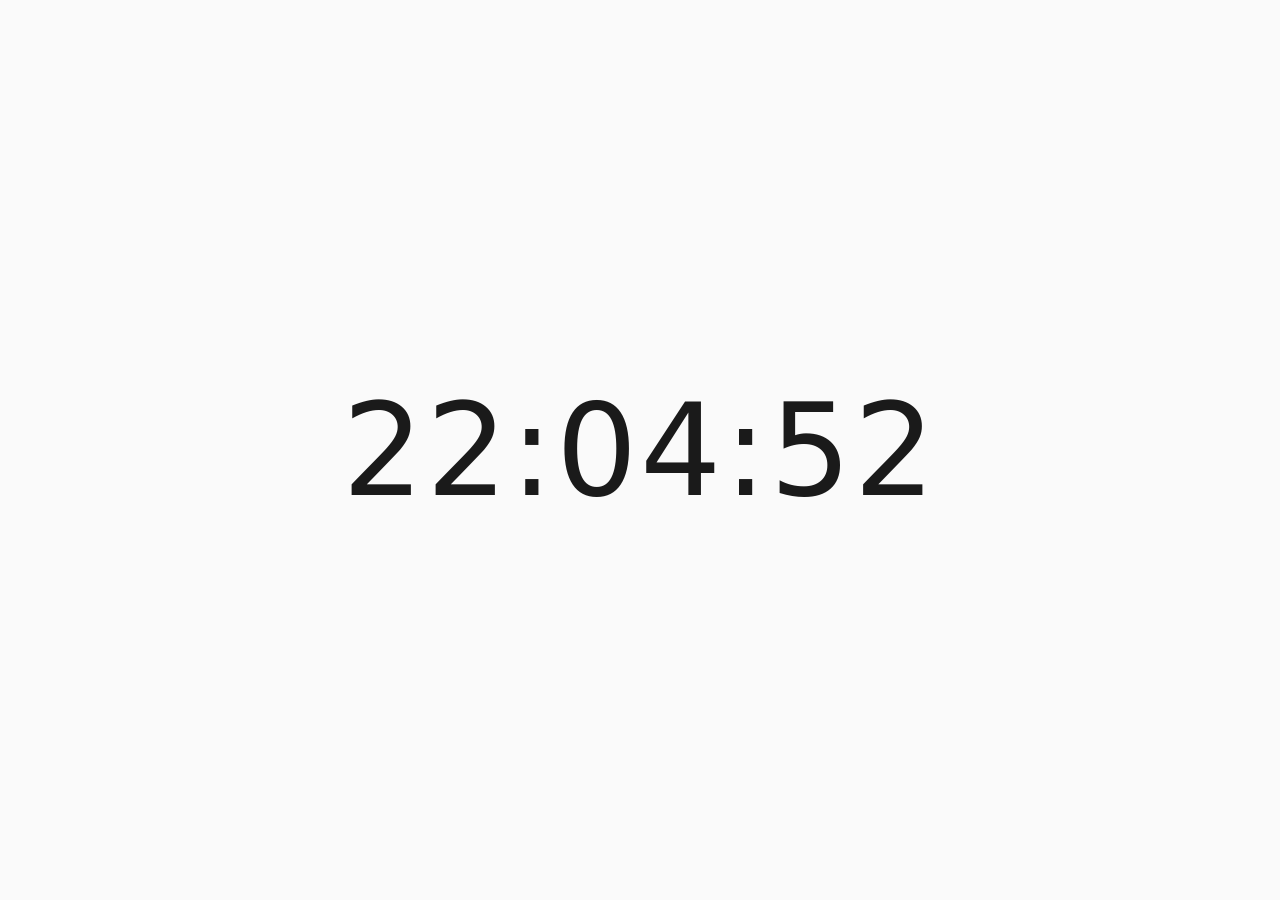
==== index.html @ 7273880b "Add minimalistic single-file clock web app - Time as text, centered full-viewport, system font, no d" ====
<!DOCTYPE html>
<html lang="en">
<head>
<meta charset="utf-8">
<meta name="viewport" content="width=device-width, initial-scale=1">
<title>Clock</title>
<style>
  :root, :root[data-theme="light"] {
    --bg: #fafafa;
    --fg: #1a1a1a;
  }
  :root[data-theme="dark"] {
    --bg: #111111;
    --fg: #eaeaea;
  }
  @media (prefers-color-scheme: dark) {
    :root:not([data-theme]) {
      --bg: #111111;
      --fg: #eaeaea;
    }
  }
  html, body {
    height: 100%;
  }
  body {
    margin: 0;
    display: flex;
    align-items: center;
    justify-content: center;
    background: var(--bg);
    color: var(--fg);
    font-family: system-ui, -apple-system, "Segoe UI", Roboto, sans-serif;
    transition: background 0.2s, color 0.2s;
    user-select: none;
    -webkit-user-select: none;
  }
  #time {
    font-size: clamp(2.5rem, 12vw, 8rem);
    font-variant-numeric: tabular-nums;
    letter-spacing: 0.02em;
    cursor: pointer;
  }
</style>
</head>
<body>
<time id="time"></time>
<script>
(() => {
  "use strict";

  const root = document.documentElement;
  const timeEl = document.getElementById("time");
  const media = matchMedia("(prefers-color-scheme: dark)");

  // 0 = hh:mm, 1 = hh:mm:ss, 2 = hh:mm:ss.xxx
  let format = 1;
  let lastText = "";

  const pad2 = n => String(n).padStart(2, "0");

  function formatTime(d) {
    let s = pad2(d.getHours()) + ":" + pad2(d.getMinutes());
    if (format >= 1) s += ":" + pad2(d.getSeconds());
    if (format === 2) s += "." + String(d.getMilliseconds()).padStart(3, "0");
    return s;
  }

  function render() {
    const text = formatTime(new Date());
    if (text !== lastText) {
      lastText = text;
      timeEl.textContent = text;
    }
  }

  function tick() {
    render();
    requestAnimationFrame(tick);
  }

  function effectiveTheme() {
    return root.dataset.theme || (media.matches ? "dark" : "light");
  }

  document.body.addEventListener("click", () => {
    root.dataset.theme = effectiveTheme() === "dark" ? "light" : "dark";
  });

  timeEl.addEventListener("click", e => {
    e.stopPropagation(); // keep the click from also toggling the theme
    format = (format + 1) % 3;
    lastText = "";
    render();
  });

  tick();
})();
</script>
</body>
</html>
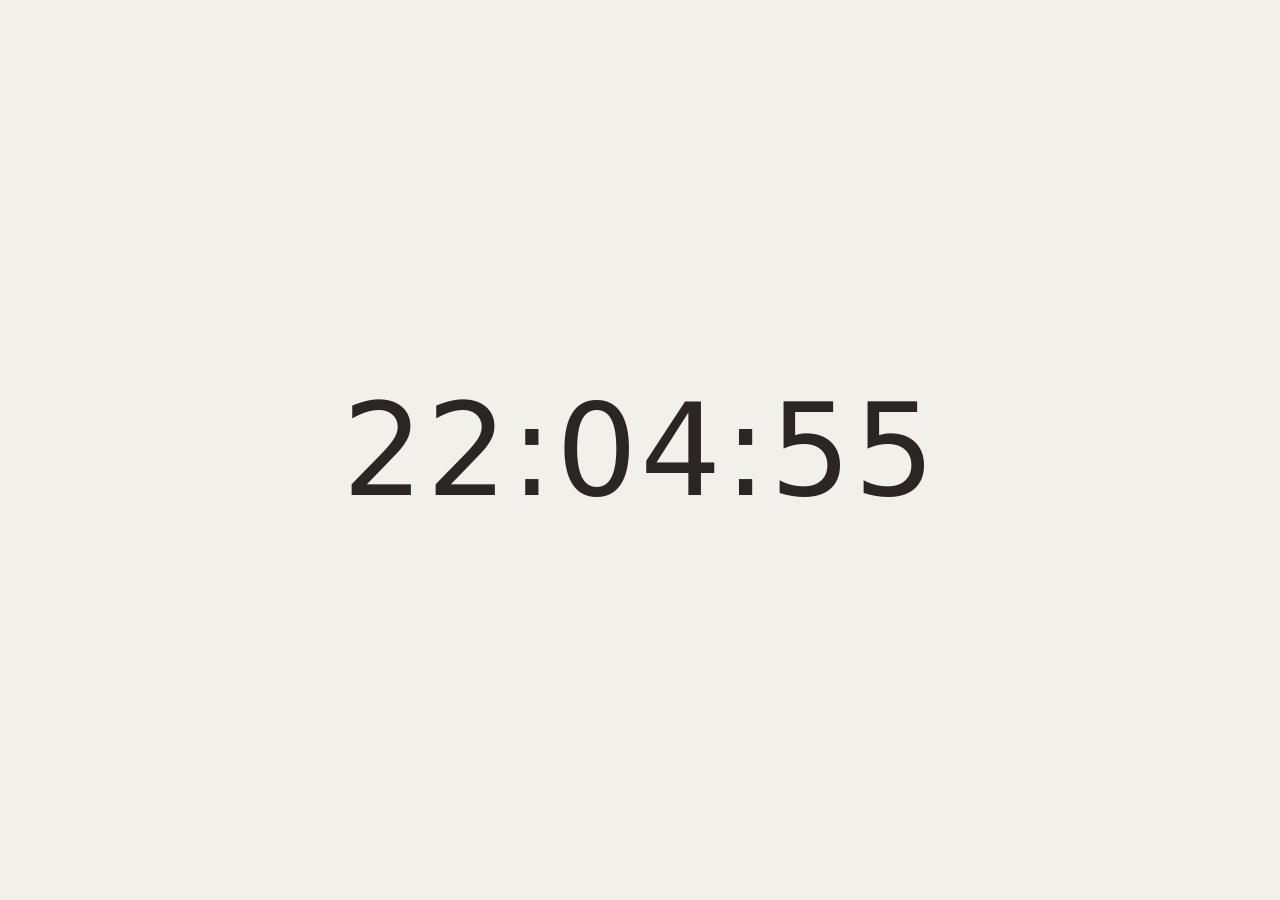
==== commit 2ba37c7f: "Soften color palette Warm paper tones for light mode, blue-tinted dark with reduced-glare foreground" ====
--- a/index.html
+++ b/index.html
@@ -6,17 +6,17 @@
 <title>Clock</title>
 <style>
   :root, :root[data-theme="light"] {
-    --bg: #fafafa;
-    --fg: #1a1a1a;
+    --bg: #f2f0eb;
+    --fg: #2b2523;
   }
   :root[data-theme="dark"] {
-    --bg: #111111;
-    --fg: #eaeaea;
+    --bg: #14161a;
+    --fg: #c9ccd1;
   }
   @media (prefers-color-scheme: dark) {
     :root:not([data-theme]) {
-      --bg: #111111;
-      --fg: #eaeaea;
+      --bg: #14161a;
+      --fg: #c9ccd1;
     }
   }
   html, body {
